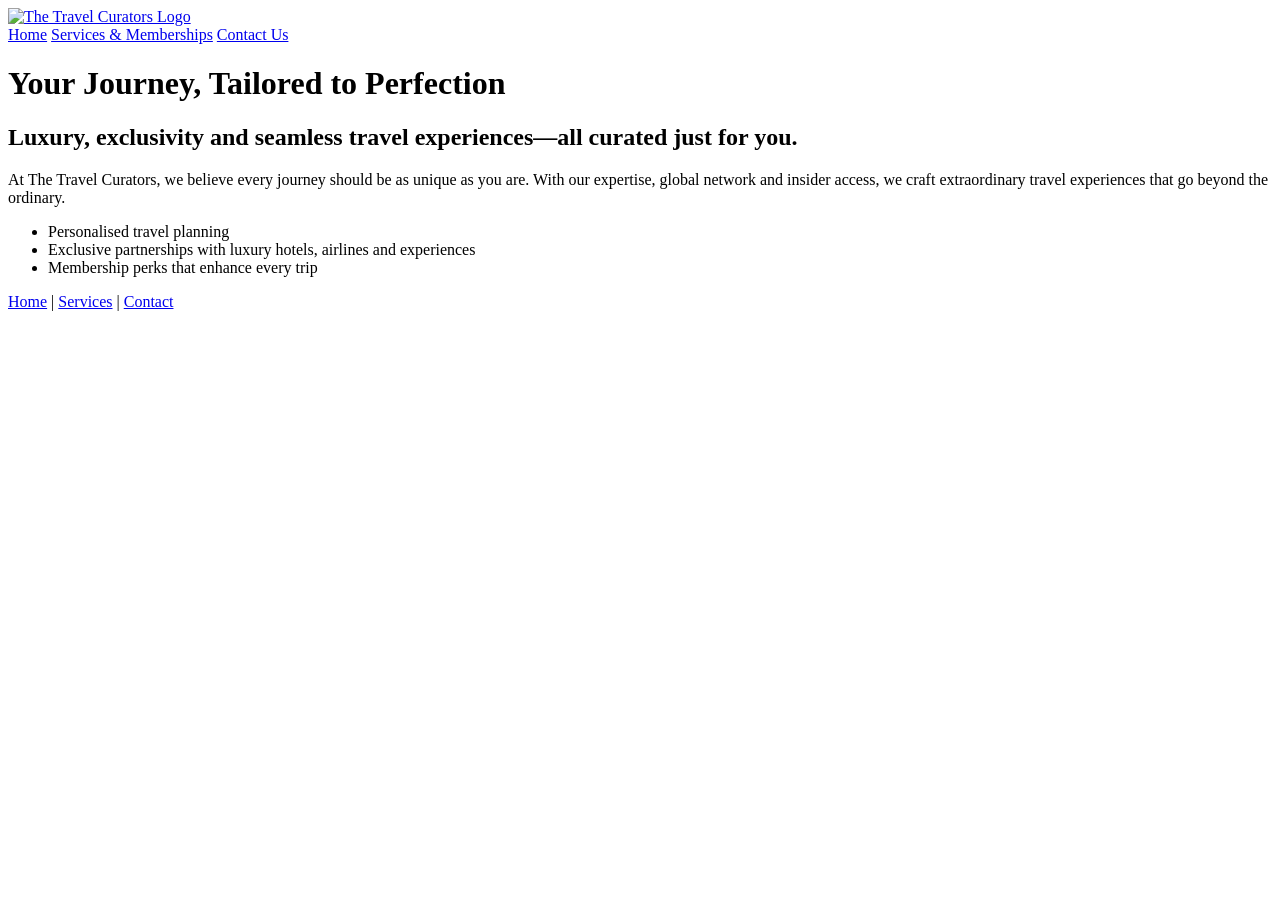
==== index.html @ 8f12ec09 "Add files via upload" ====
<!-- Thomas Darby -->
<!DOCTYPE html>
<html lang="en" class="home-page">
<head>
  <meta charset="UTF-8">
  <title>The Travel Curators - Home</title>
  <link rel="stylesheet" href="css/style.css">
</head>
<body>

<header class="site-header">
  <a href="index.html">
    <img src="images/TTC_logo-SVG.svg" alt="The Travel Curators Logo">
  </a>
  <nav class="navigation">
    <a class="navigation-link" href="index.html">Home</a>
    <a class="navigation-link" href="services.html">Services & Memberships</a>
    <a class="navigation-link" href="contact.html">Contact Us</a>
  </nav>
</header>

<h1>Your Journey, Tailored to Perfection</h1>
<h2>Luxury, exclusivity and seamless travel experiences—all curated just for you.</h2>

<p>At The Travel Curators, we believe every journey should be as unique as you are. With our expertise, global network and insider access, we craft extraordinary travel experiences that go beyond the ordinary.</p>

<ul>
  <li>Personalised travel planning</li>
  <li>Exclusive partnerships with luxury hotels, airlines and experiences</li>
  <li>Membership perks that enhance every trip</li>
</ul>

<footer>
  <a href="index.html">Home</a> |
  <a href="services.html">Services</a> |
  <a href="contact.html">Contact</a>
</footer>

</body>
</html>
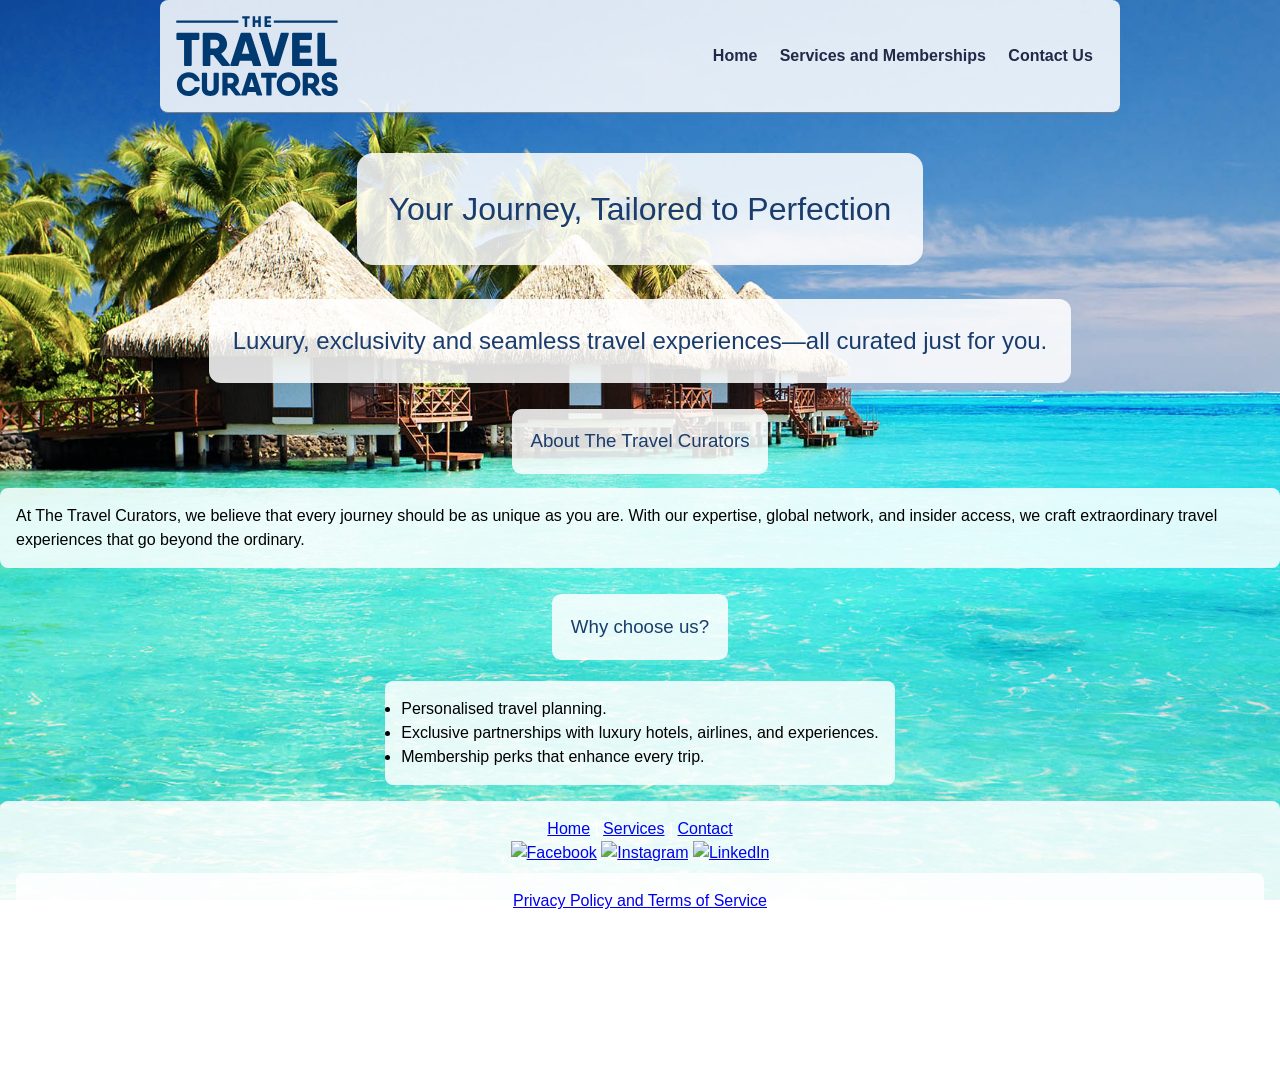
==== commit 33882598: "Add files via upload" ====
--- a/index.html
+++ b/index.html
@@ -1,40 +1,53 @@
-<!-- Thomas Darby -->
-<!DOCTYPE html>
-<html lang="en" class="home-page">
-<head>
-  <meta charset="UTF-8">
-  <title>The Travel Curators - Home</title>
-  <link rel="stylesheet" href="css/style.css">
-</head>
-<body>
-
-<header class="site-header">
-  <a href="index.html">
-    <img src="images/TTC_logo-SVG.svg" alt="The Travel Curators Logo">
-  </a>
-  <nav class="navigation">
-    <a class="navigation-link" href="index.html">Home</a>
-    <a class="navigation-link" href="services.html">Services & Memberships</a>
-    <a class="navigation-link" href="contact.html">Contact Us</a>
-  </nav>
-</header>
-
-<h1>Your Journey, Tailored to Perfection</h1>
-<h2>Luxury, exclusivity and seamless travel experiences—all curated just for you.</h2>
-
-<p>At The Travel Curators, we believe every journey should be as unique as you are. With our expertise, global network and insider access, we craft extraordinary travel experiences that go beyond the ordinary.</p>
-
-<ul>
-  <li>Personalised travel planning</li>
-  <li>Exclusive partnerships with luxury hotels, airlines and experiences</li>
-  <li>Membership perks that enhance every trip</li>
-</ul>
-
-<footer>
-  <a href="index.html">Home</a> |
-  <a href="services.html">Services</a> |
-  <a href="contact.html">Contact</a>
-</footer>
-
-</body>
-</html>
+<!-- Thomas Darby -->
+<!DOCTYPE html>
+<html lang="en" class="home-page">
+<head>
+  <meta charset="UTF-8">
+  <meta name="viewport" content="width=device-width, initial-scale=1">
+  <title>The Travel Curators - Home</title>
+  <link rel="stylesheet" href="css/style.css">
+</head>
+<body>
+
+<header class="site-header">
+  <a href="index.html">
+    <img src="images/TTC_logo-SVG.svg" alt="The Travel Curators Logo">
+  </a>
+  <nav class="navigation">
+    <a class="navigation-link" href="index.html">Home</a>
+    <a class="navigation-link" href="services.html">Services and Memberships</a>
+    <a class="navigation-link" href="contact.html">Contact Us</a>
+  </nav>
+</header>
+
+<h1>Your Journey, Tailored to Perfection</h1>
+<h2>Luxury, exclusivity and seamless travel experiences&mdash;all curated just for you.</h2>
+
+<h3>About The Travel Curators</h3>
+<p>At The Travel Curators, we believe that every journey should be as unique as you are. With our expertise, global network, and insider access, we craft extraordinary travel experiences that go beyond the ordinary.</p>
+
+<h3>Why choose us?</h3>
+<ul>
+  <li>Personalised travel planning.</li>
+  <li>Exclusive partnerships with luxury hotels, airlines, and experiences.</li>
+  <li>Membership perks that enhance every trip.</li>
+</ul>
+
+<footer class="site-footer">
+  <a href="index.html">Home</a> |
+  <a href="services.html">Services</a> |
+  <a href="contact.html">Contact</a>
+
+  <div class="social-links">
+    <a href="https://www.facebook.com/" target="_blank" rel="noopener" aria-label="Facebook"><img src="images/facebook.svg" alt="Facebook" width="32" height="32"></a>
+    <a href="https://www.instagram.com/" target="_blank" rel="noopener" aria-label="Instagram"><img src="images/instagram.svg" alt="Instagram" width="32" height="32"></a>
+    <a href="https://www.linkedin.com/" target="_blank" rel="noopener" aria-label="LinkedIn"><img src="images/linkedin.svg" alt="LinkedIn" width="32" height="32"></a>
+  </div>
+
+  <p class="footer-legal"><a href="docs/TTC_Privacy-Policy.pdf" target="_blank" rel="noopener">Privacy Policy and Terms of Service</a></p>
+  <p class="copyright">&copy; 2026 The Travel Curators. All rights reserved.</p>
+  <p class="credits">Images &copy; Adobe Stock (Martin Valigursky, Patryk Kosmider and others), used under licence. Logo &copy; TAFE NSW 2025.</p>
+</footer>
+
+</body>
+</html>
--- a/css/style.css
+++ b/css/style.css
@@ -0,0 +1,164 @@
+/* --- General site layout + default styling --- */
+
+html, body {
+    margin: 0;
+    padding: 0;
+}
+
+body {
+    min-height: 100vh;
+    display: flex;
+    flex-direction: column;
+    align-items: center;
+    line-height: 1.5;
+    font-family: sans-serif;
+}
+
+* {
+    box-sizing: border-box;
+}
+
+header, main {
+    width: 100%;
+    max-width: 960px;
+    padding-left: 2em;
+    padding-right: 2em;
+}
+
+header {
+    border-bottom: 1px solid grey;
+    margin-bottom: 0.5em;
+    display: flex;
+    align-items: center;
+    justify-content: space-between;
+}
+
+/* --- LOGO FIX: SVG now visible --- */
+.site-header img {
+    height: 80px;   /* Adjust size here */
+    width: auto;
+    display: block;
+}
+
+/* --- Navigation --- */
+.navigation {
+    display: flex;
+}
+
+.navigation-link {
+    color: #202945;
+    padding: 0.7em;
+    text-decoration: none;
+    font-weight: bold;
+}
+
+.navigation-link:hover {
+    color: #F3C300;
+}
+
+/* --- Footer --- */
+footer {
+    margin-top: auto;
+    background-color: rgba(66, 73, 83, 0.8);
+    align-self: stretch;
+    text-align: center;
+    padding-top: 1em;
+    padding-bottom: 1em;
+    color: white;
+}
+
+/* --- Heading colours --- */
+h1, h2, h3, h4, h5, h6 {
+    color: #1A3D6D;
+    margin-top: 1em;
+    margin-bottom: 0.3em;
+    font-weight: normal;
+}
+
+p {
+    margin-top: 0.5em;
+    margin-bottom: 0.5em;
+}
+
+/* --- Table styling --- */
+table {
+    margin: 2em 0;
+    border-collapse: collapse;
+}
+
+thead {
+    background-color: #eaebf5;
+}
+
+th, td {
+    border: 1px solid #d7d7d7;
+    padding: 0.5em 0.8em;
+    text-align: left;
+}
+
+/* --- Form styling --- */
+form {
+    max-width: 40em;
+    border: 1px solid #e5e5e5;
+    padding: 1.5em;
+    margin: 2em 0;
+    background-color: rgba(255, 255, 255, 0.85);
+}
+
+label {
+    font-size: 0.9em;
+}
+
+input[type='text'], input[type='email'], textarea {
+    border-style: solid;
+    border-width: 1px;
+    border-color: #b3b3b3;
+    width: 100%;
+    margin-bottom: 1em;
+    padding: 0.3em;
+}
+
+textarea {
+    resize: none;
+}
+
+input[type='submit'] {
+    width: auto;
+    padding: 0.5em 2em;
+    background-color: #1A3D6D;
+    color: white;
+    border-style: none;
+    border-radius: 0.3em;
+    margin: 1.5em 0 0 0;
+}
+
+/* --- Full-page background images (Firefox-compatible) --- */
+
+html.home-page,
+html.services-page,
+html.contact-page {
+    background-size: cover;
+    background-position: center;
+    background-repeat: no-repeat;
+    background-attachment: fixed;
+}
+
+/* Individual page backgrounds */
+html.home-page {
+    background-image: url("../images/AdobeStock_39219837.jpeg");
+}
+
+html.services-page {
+    background-image: url("../images/AdobeStock_63511291.jpg");
+}
+
+html.contact-page {
+    background-image: url("../images/AdobeStock_134362781.jpg");
+}
+
+/* --- Make content readable on top of background --- */
+header, footer, h1, h2, h3, p, ul, table, form {
+    background-color: rgba(255, 255, 255, 0.85);
+    border-radius: 0.5em;
+    padding: 1em;
+}
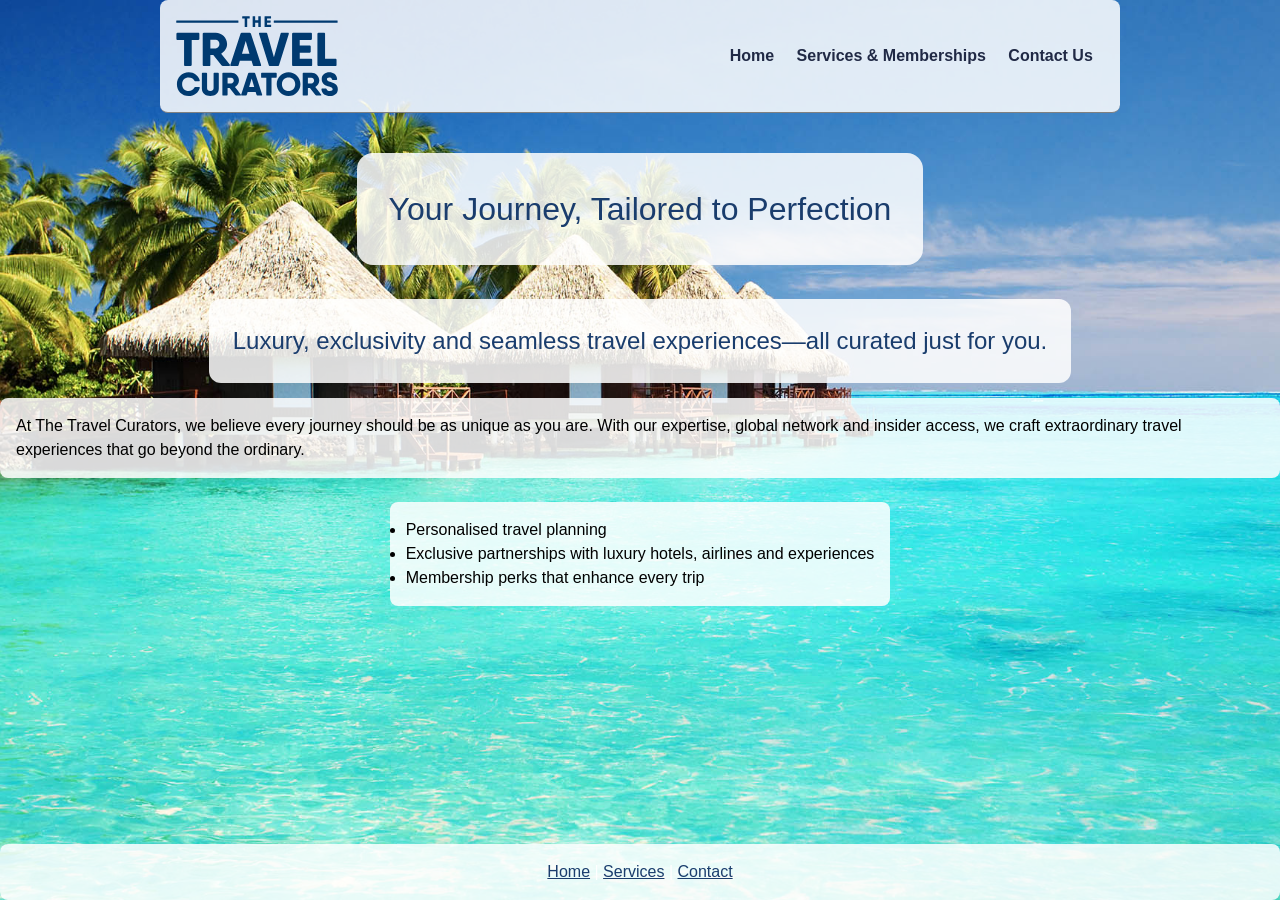
==== commit 1fa2226d: "Add files via upload" ====
--- a/index.html
+++ b/index.html
@@ -1,53 +1,40 @@
-<!-- Thomas Darby -->
-<!DOCTYPE html>
-<html lang="en" class="home-page">
-<head>
-  <meta charset="UTF-8">
-  <meta name="viewport" content="width=device-width, initial-scale=1">
-  <title>The Travel Curators - Home</title>
-  <link rel="stylesheet" href="css/style.css">
-</head>
-<body>
-
-<header class="site-header">
-  <a href="index.html">
-    <img src="images/TTC_logo-SVG.svg" alt="The Travel Curators Logo">
-  </a>
-  <nav class="navigation">
-    <a class="navigation-link" href="index.html">Home</a>
-    <a class="navigation-link" href="services.html">Services and Memberships</a>
-    <a class="navigation-link" href="contact.html">Contact Us</a>
-  </nav>
-</header>
-
-<h1>Your Journey, Tailored to Perfection</h1>
-<h2>Luxury, exclusivity and seamless travel experiences&mdash;all curated just for you.</h2>
-
-<h3>About The Travel Curators</h3>
-<p>At The Travel Curators, we believe that every journey should be as unique as you are. With our expertise, global network, and insider access, we craft extraordinary travel experiences that go beyond the ordinary.</p>
-
-<h3>Why choose us?</h3>
-<ul>
-  <li>Personalised travel planning.</li>
-  <li>Exclusive partnerships with luxury hotels, airlines, and experiences.</li>
-  <li>Membership perks that enhance every trip.</li>
-</ul>
-
-<footer class="site-footer">
-  <a href="index.html">Home</a> |
-  <a href="services.html">Services</a> |
-  <a href="contact.html">Contact</a>
-
-  <div class="social-links">
-    <a href="https://www.facebook.com/" target="_blank" rel="noopener" aria-label="Facebook"><img src="images/facebook.svg" alt="Facebook" width="32" height="32"></a>
-    <a href="https://www.instagram.com/" target="_blank" rel="noopener" aria-label="Instagram"><img src="images/instagram.svg" alt="Instagram" width="32" height="32"></a>
-    <a href="https://www.linkedin.com/" target="_blank" rel="noopener" aria-label="LinkedIn"><img src="images/linkedin.svg" alt="LinkedIn" width="32" height="32"></a>
-  </div>
-
-  <p class="footer-legal"><a href="docs/TTC_Privacy-Policy.pdf" target="_blank" rel="noopener">Privacy Policy and Terms of Service</a></p>
-  <p class="copyright">&copy; 2026 The Travel Curators. All rights reserved.</p>
-  <p class="credits">Images &copy; Adobe Stock (Martin Valigursky, Patryk Kosmider and others), used under licence. Logo &copy; TAFE NSW 2025.</p>
-</footer>
-
-</body>
-</html>
+<!-- Thomas Darby -->
+<!DOCTYPE html>
+<html lang="en" class="home-page">
+<head>
+  <meta charset="UTF-8">
+  <title>The Travel Curators - Home</title>
+  <link rel="stylesheet" href="css/style.css">
+</head>
+<body>
+
+<header class="site-header">
+  <a href="index.html">
+    <img src="images/TTC_logo-SVG.svg" alt="The Travel Curators Logo">
+  </a>
+  <nav class="navigation">
+    <a class="navigation-link" href="index.html">Home</a>
+    <a class="navigation-link" href="services.html">Services & Memberships</a>
+    <a class="navigation-link" href="contact.html">Contact Us</a>
+  </nav>
+</header>
+
+<h1>Your Journey, Tailored to Perfection</h1>
+<h2>Luxury, exclusivity and seamless travel experiences—all curated just for you.</h2>
+
+<p>At The Travel Curators, we believe every journey should be as unique as you are. With our expertise, global network and insider access, we craft extraordinary travel experiences that go beyond the ordinary.</p>
+
+<ul>
+  <li>Personalised travel planning</li>
+  <li>Exclusive partnerships with luxury hotels, airlines and experiences</li>
+  <li>Membership perks that enhance every trip</li>
+</ul>
+
+<footer>
+  <a href="index.html">Home</a> |
+  <a href="services.html">Services</a> |
+  <a href="contact.html">Contact</a>
+</footer>
+
+</body>
+</html>
--- a/css/style.css
+++ b/css/style.css
@@ -1,164 +1,212 @@
-/* --- General site layout + default styling --- */
-
-html, body {
-    margin: 0;
-    padding: 0;
-}
-
-body {
-    min-height: 100vh;
-    display: flex;
-    flex-direction: column;
-    align-items: center;
-    line-height: 1.5;
-    font-family: sans-serif;
-}
-
-* {
-    box-sizing: border-box;
-}
-
-header, main {
-    width: 100%;
-    max-width: 960px;
-    padding-left: 2em;
-    padding-right: 2em;
-}
-
-header {
-    border-bottom: 1px solid grey;
-    margin-bottom: 0.5em;
-    display: flex;
-    align-items: center;
-    justify-content: space-between;
-}
-
-/* --- LOGO FIX: SVG now visible --- */
-.site-header img {
-    height: 80px;   /* Adjust size here */
-    width: auto;
-    display: block;
-}
-
-/* --- Navigation --- */
-.navigation {
-    display: flex;
-}
-
-.navigation-link {
-    color: #202945;
-    padding: 0.7em;
-    text-decoration: none;
-    font-weight: bold;
-}
-
-.navigation-link:hover {
-    color: #F3C300;
-}
-
-/* --- Footer --- */
-footer {
-    margin-top: auto;
-    background-color: rgba(66, 73, 83, 0.8);
-    align-self: stretch;
-    text-align: center;
-    padding-top: 1em;
-    padding-bottom: 1em;
-    color: white;
-}
-
-/* --- Heading colours --- */
-h1, h2, h3, h4, h5, h6 {
-    color: #1A3D6D;
-    margin-top: 1em;
-    margin-bottom: 0.3em;
-    font-weight: normal;
-}
-
-p {
-    margin-top: 0.5em;
-    margin-bottom: 0.5em;
-}
-
-/* --- Table styling --- */
-table {
-    margin: 2em 0;
-    border-collapse: collapse;
-}
-
-thead {
-    background-color: #eaebf5;
-}
-
-th, td {
-    border: 1px solid #d7d7d7;
-    padding: 0.5em 0.8em;
-    text-align: left;
-}
-
-/* --- Form styling --- */
-form {
-    max-width: 40em;
-    border: 1px solid #e5e5e5;
-    padding: 1.5em;
-    margin: 2em 0;
-    background-color: rgba(255, 255, 255, 0.85);
-}
-
-label {
-    font-size: 0.9em;
-}
-
-input[type='text'], input[type='email'], textarea {
-    border-style: solid;
-    border-width: 1px;
-    border-color: #b3b3b3;
-    width: 100%;
-    margin-bottom: 1em;
-    padding: 0.3em;
-}
-
-textarea {
-    resize: none;
-}
-
-input[type='submit'] {
-    width: auto;
-    padding: 0.5em 2em;
-    background-color: #1A3D6D;
-    color: white;
-    border-style: none;
-    border-radius: 0.3em;
-    margin: 1.5em 0 0 0;
-}
-
-/* --- Full-page background images (Firefox-compatible) --- */
-
-html.home-page,
-html.services-page,
-html.contact-page {
-    background-size: cover;
-    background-position: center;
-    background-repeat: no-repeat;
-    background-attachment: fixed;
-}
-
-/* Individual page backgrounds */
-html.home-page {
-    background-image: url("../images/AdobeStock_39219837.jpeg");
-}
-
-html.services-page {
-    background-image: url("../images/AdobeStock_63511291.jpg");
-}
-
-html.contact-page {
-    background-image: url("../images/AdobeStock_134362781.jpg");
-}
-
-/* --- Make content readable on top of background --- */
-header, footer, h1, h2, h3, p, ul, table, form {
-    background-color: rgba(255, 255, 255, 0.85);
-    border-radius: 0.5em;
-    padding: 1em;
-}
+/* --- General site layout + default styling --- */
+
+html, body {
+    margin: 0;
+    padding: 0;
+}
+
+body {
+    min-height: 100vh;
+    display: flex;
+    flex-direction: column;
+    align-items: center;
+    line-height: 1.5;
+    font-family: sans-serif;
+}
+
+* {
+    box-sizing: border-box;
+}
+
+header, main {
+    width: 100%;
+    max-width: 960px;
+    padding-left: 2em;
+    padding-right: 2em;
+}
+
+header {
+    border-bottom: 1px solid grey;
+    margin-bottom: 0.5em;
+    display: flex;
+    align-items: center;
+    justify-content: space-between;
+}
+
+/* --- LOGO FIX: SVG now visible --- */
+.site-header img {
+    height: 80px;   /* Adjust size here */
+    width: auto;
+    display: block;
+}
+
+/* --- Navigation --- */
+.navigation {
+    display: flex;
+}
+
+.navigation-link {
+    color: #202945;
+    padding: 0.7em;
+    text-decoration: none;
+    font-weight: bold;
+}
+
+.navigation-link:hover {
+    color: #F3C300;
+}
+
+/* --- Footer --- */
+footer {
+    margin-top: auto;
+    background-color: rgba(66, 73, 83, 0.8);
+    align-self: stretch;
+    text-align: center;
+    padding-top: 1em;
+    padding-bottom: 1em;
+    color: white;
+}
+
+/* --- Heading colours --- */
+h1, h2, h3, h4, h5, h6 {
+    color: #1A3D6D;
+    margin-top: 1em;
+    margin-bottom: 0.3em;
+    font-weight: normal;
+}
+
+p {
+    margin-top: 0.5em;
+    margin-bottom: 0.5em;
+}
+
+/* --- Table styling --- */
+table {
+    margin: 2em 0;
+    border-collapse: collapse;
+}
+
+thead {
+    background-color: #eaebf5;
+}
+
+th, td {
+    border: 1px solid #d7d7d7;
+    padding: 0.5em 0.8em;
+    text-align: left;
+}
+
+/* --- Form styling --- */
+form {
+    max-width: 40em;
+    border: 1px solid #e5e5e5;
+    padding: 1.5em;
+    margin: 2em 0;
+    background-color: rgba(255, 255, 255, 0.85);
+}
+
+label {
+    font-size: 0.9em;
+}
+
+input[type='text'], input[type='email'], textarea {
+    border-style: solid;
+    border-width: 1px;
+    border-color: #b3b3b3;
+    width: 100%;
+    margin-bottom: 1em;
+    padding: 0.3em;
+}
+
+textarea {
+    resize: none;
+}
+
+input[type='submit'] {
+    width: auto;
+    padding: 0.5em 2em;
+    background-color: #1A3D6D;
+    color: white;
+    border-style: none;
+    border-radius: 0.3em;
+    margin: 1.5em 0 0 0;
+}
+
+/* --- Full-page background images (Firefox-compatible) --- */
+
+html.home-page,
+html.services-page,
+html.contact-page {
+    background-size: cover;
+    background-position: center;
+    background-repeat: no-repeat;
+    background-attachment: fixed;
+}
+
+/* Individual page backgrounds */
+html.home-page {
+    background-image: url("../images/AdobeStock_39219837.jpeg");
+}
+
+html.services-page {
+    background-image: url("../images/AdobeStock_63511291.jpg");
+}
+
+html.contact-page {
+    background-image: url("../images/AdobeStock_134362781.jpg");
+}
+
+/* --- Make content readable on top of background --- */
+header, footer, h1, h2, h3, p, ul, table, form {
+    background-color: rgba(255, 255, 255, 0.85);
+    border-radius: 0.5em;
+    padding: 1em;
+}
+
+/* --- Footer additions: social icons, legal link, copyright, credits --- */
+footer a {
+    color: #1A3D6D;
+}
+
+footer p {
+    background-color: transparent;
+    padding: 0.2em;
+    margin: 0.3em 0;
+    color: #202945;
+    font-size: 0.85em;
+}
+
+footer .credits {
+    font-size: 0.75em;
+    color: #424953;
+}
+
+.social-links {
+    display: flex;
+    justify-content: center;
+    gap: 14px;
+    margin: 0.6em 0;
+}
+
+.social-links img {
+    display: block;
+}
+
+/* --- Services page image gallery --- */
+.gallery {
+    display: flex;
+    flex-wrap: wrap;
+    justify-content: center;
+    gap: 0.6em;
+    margin: 1em 0;
+    padding: 0.6em;
+    background-color: rgba(255, 255, 255, 0.85);
+    border-radius: 0.5em;
+}
+
+.gallery img {
+    width: 200px;
+    height: 130px;
+    object-fit: cover;
+    border-radius: 0.3em;
+}
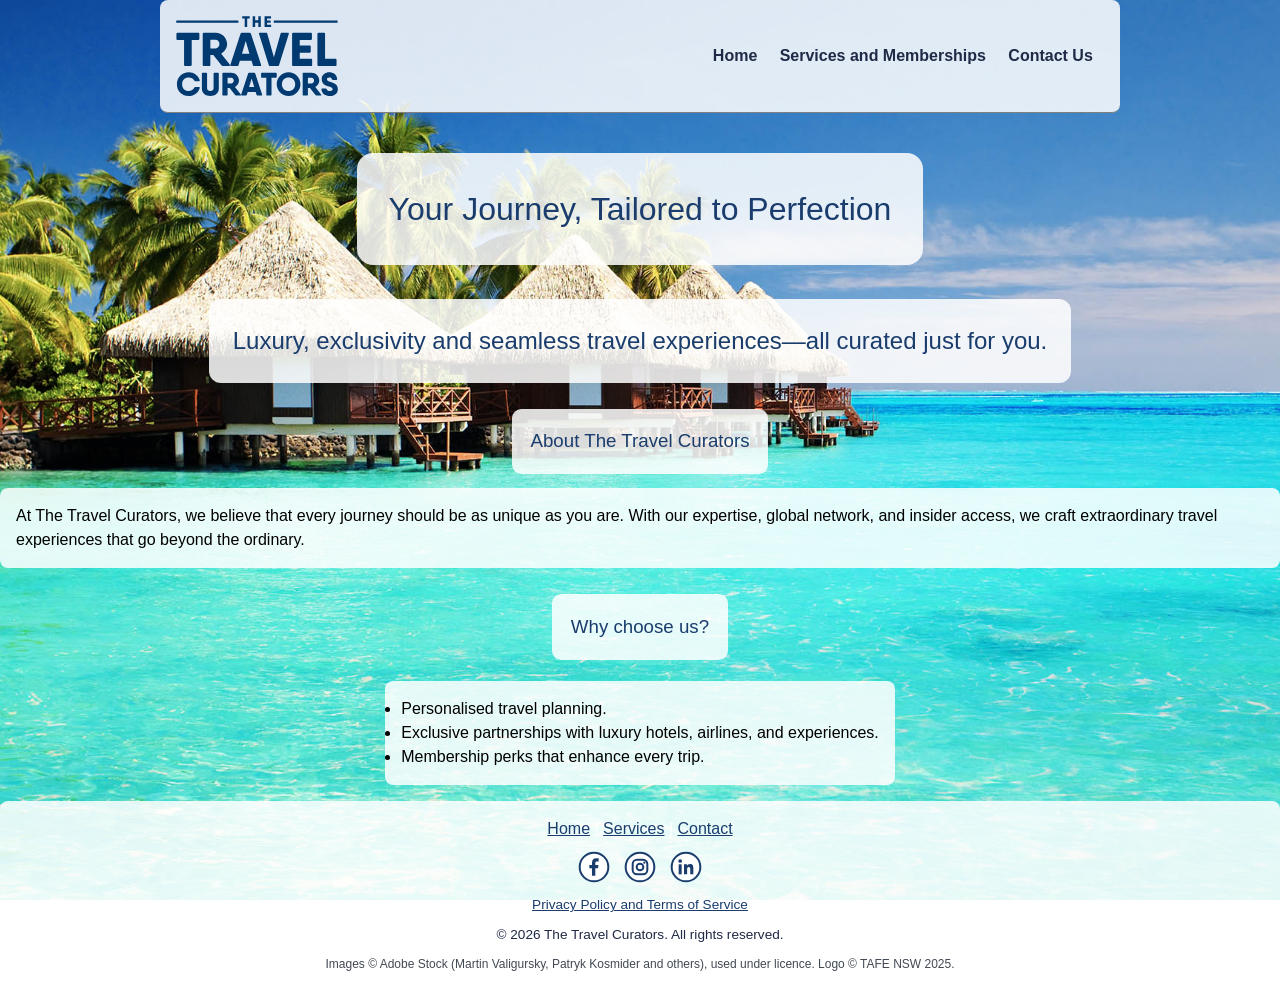
==== commit fcc1fa53: "Add files via upload" ====
--- a/index.html
+++ b/index.html
@@ -1,40 +1,53 @@
-<!-- Thomas Darby -->
-<!DOCTYPE html>
-<html lang="en" class="home-page">
-<head>
-  <meta charset="UTF-8">
-  <title>The Travel Curators - Home</title>
-  <link rel="stylesheet" href="css/style.css">
-</head>
-<body>
-
-<header class="site-header">
-  <a href="index.html">
-    <img src="images/TTC_logo-SVG.svg" alt="The Travel Curators Logo">
-  </a>
-  <nav class="navigation">
-    <a class="navigation-link" href="index.html">Home</a>
-    <a class="navigation-link" href="services.html">Services & Memberships</a>
-    <a class="navigation-link" href="contact.html">Contact Us</a>
-  </nav>
-</header>
-
-<h1>Your Journey, Tailored to Perfection</h1>
-<h2>Luxury, exclusivity and seamless travel experiences—all curated just for you.</h2>
-
-<p>At The Travel Curators, we believe every journey should be as unique as you are. With our expertise, global network and insider access, we craft extraordinary travel experiences that go beyond the ordinary.</p>
-
-<ul>
-  <li>Personalised travel planning</li>
-  <li>Exclusive partnerships with luxury hotels, airlines and experiences</li>
-  <li>Membership perks that enhance every trip</li>
-</ul>
-
-<footer>
-  <a href="index.html">Home</a> |
-  <a href="services.html">Services</a> |
-  <a href="contact.html">Contact</a>
-</footer>
-
-</body>
-</html>
+<!-- Thomas Darby -->
+<!DOCTYPE html>
+<html lang="en" class="home-page">
+<head>
+  <meta charset="UTF-8">
+  <meta name="viewport" content="width=device-width, initial-scale=1">
+  <title>The Travel Curators - Home</title>
+  <link rel="stylesheet" href="css/style.css">
+</head>
+<body>
+
+<header class="site-header">
+  <a href="index.html">
+    <img src="images/TTC_logo-SVG.svg" alt="The Travel Curators Logo">
+  </a>
+  <nav class="navigation">
+    <a class="navigation-link" href="index.html">Home</a>
+    <a class="navigation-link" href="services.html">Services and Memberships</a>
+    <a class="navigation-link" href="contact.html">Contact Us</a>
+  </nav>
+</header>
+
+<h1>Your Journey, Tailored to Perfection</h1>
+<h2>Luxury, exclusivity and seamless travel experiences&mdash;all curated just for you.</h2>
+
+<h3>About The Travel Curators</h3>
+<p>At The Travel Curators, we believe that every journey should be as unique as you are. With our expertise, global network, and insider access, we craft extraordinary travel experiences that go beyond the ordinary.</p>
+
+<h3>Why choose us?</h3>
+<ul>
+  <li>Personalised travel planning.</li>
+  <li>Exclusive partnerships with luxury hotels, airlines, and experiences.</li>
+  <li>Membership perks that enhance every trip.</li>
+</ul>
+
+<footer class="site-footer">
+  <a href="index.html">Home</a> |
+  <a href="services.html">Services</a> |
+  <a href="contact.html">Contact</a>
+
+  <div class="social-links">
+    <a href="https://www.facebook.com/" target="_blank" rel="noopener" aria-label="Facebook"><img src="images/facebook.svg" alt="Facebook" width="32" height="32"></a>
+    <a href="https://www.instagram.com/" target="_blank" rel="noopener" aria-label="Instagram"><img src="images/instagram.svg" alt="Instagram" width="32" height="32"></a>
+    <a href="https://www.linkedin.com/" target="_blank" rel="noopener" aria-label="LinkedIn"><img src="images/linkedin.svg" alt="LinkedIn" width="32" height="32"></a>
+  </div>
+
+  <p class="footer-legal"><a href="docs/TTC_Privacy-Policy.pdf" target="_blank" rel="noopener">Privacy Policy and Terms of Service</a></p>
+  <p class="copyright">&copy; 2026 The Travel Curators. All rights reserved.</p>
+  <p class="credits">Images &copy; Adobe Stock (Martin Valigursky, Patryk Kosmider and others), used under licence. Logo &copy; TAFE NSW 2025.</p>
+</footer>
+
+</body>
+</html>
